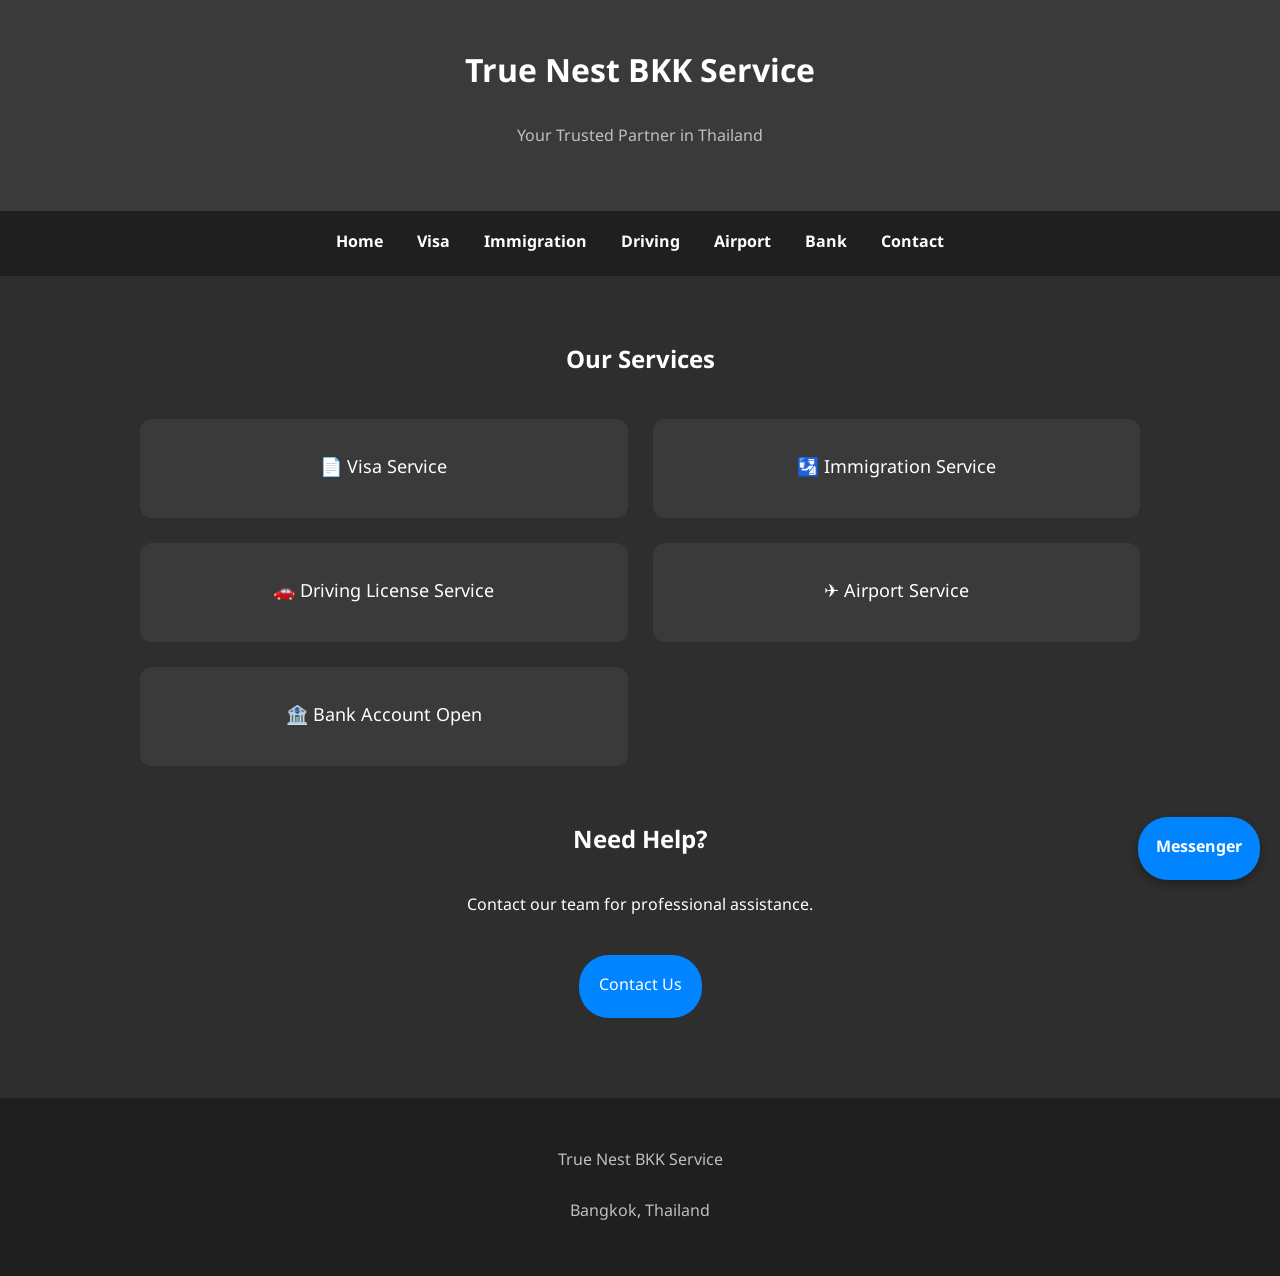
==== index.html @ a0bbe3f8 "Add files via upload" ====
<!DOCTYPE html>
<html>

<head>
<meta charset="UTF-8">

<title>True Nest BKK Service</title>

<meta name="viewport" content="width=device-width, initial-scale=1">

<link href="https://fonts.googleapis.com/css2?family=Noto+Sans+Myanmar&display=swap" rel="stylesheet">

<link rel="stylesheet" href="style.css">

<title>True Nest BKK Service</title>

<meta name="viewport" content="width=device-width, initial-scale=1">

</head>

<body>

<header>

<h1>True Nest BKK Service</h1>
<p>Your Trusted Partner in Thailand</p>

</header>

<nav>

<a href="index.html">Home</a>
<a href="visa.html">Visa</a>
<a href="immigration.html">Immigration</a>
<a href="driving.html">Driving</a>
<a href="airport.html">Airport</a>
<a href="bank.html">Bank</a>
<a href="contact.html">Contact</a>

</nav>

<section>

<h2 style="text-align:center;">Our Services</h2>

<div class="services">

<a href="visa.html">
<div class="card">
📄 Visa Service
</div>
</a>

<a href="immigration.html">
<div class="card">
🛂 Immigration Service
</div>
</a>

<a href="driving.html">
<div class="card">
🚗 Driving License Service
</div>
</a>

<a href="airport.html">
<div class="card">
✈ Airport Service
</div>
</a>

<a href="bank.html">
<div class="card">
🏦 Bank Account Open
</div>
</a>

</div>

<div class="contact-box">

<h2>Need Help?</h2>

<p>Contact our team for professional assistance.</p>

<a href="contact.html" class="contact-btn">
Contact Us
</a>

</div>

</section>

<footer>

<p>True Nest BKK Service</p>
<p>Bangkok, Thailand</p>

</footer>

<a href="https://m.me/" class="messenger">
Messenger
</a>

</body>

</html>
---- style.css ----
body{
font-family: 'Noto Sans Myanmar', Arial, sans-serif;
margin:0;
background:#2E2E2E;
color:white;
}

/* Header */

header{
background:#3A3A3A;
text-align:center;
padding:40px 20px;
}

header h1{
margin:0;
font-size:32px;
}

header p{
color:#BFBFBF;
margin-top:10px;
}

/* Navigation */

nav{
background:#1F1F1F;
text-align:center;
padding:15px;
}

nav a{
color:white;
text-decoration:none;
margin:0 15px;
font-weight:bold;
}

nav a:hover{
color:#BFBFBF;
}

/* Section */

section{
max-width:1000px;
margin:auto;
padding:40px 20px;
}

/* Service Grid */

.services{
display:grid;
grid-template-columns: repeat(2, 1fr);
gap:25px;
margin-top:30px;
}

/* Card */

.card{
background:#3A3A3A;
padding:30px;
border-radius:12px;
text-align:center;
font-size:18px;
transition:0.3s;
}

.card:hover{
background:#4A4A4A;
transform:translateY(-5px);
}

/* Link */

.services a{
text-decoration:none;
color:white;
}

/* Contact Button */

.contact-box{
text-align:center;
margin-top:50px;
}

.contact-btn{
display:inline-block;
background:#0084FF;
padding:14px 20px;
border-radius:30px;
text-decoration:none;
color:white;
margin-top:15px;
}

/* Footer */

footer{
background:#1F1F1F;
text-align:center;
padding:30px;
color:#BFBFBF;
margin-top:40px;
}

/* Messenger Button */

.messenger{
position:fixed;
bottom:20px;
right:20px;
background:#0084FF;
color:white;
padding:14px 18px;
border-radius:30px;
text-decoration:none;
font-weight:bold;
box-shadow:0 4px 10px rgba(0,0,0,0.3);
}

.messenger:hover{
background:#006fe0;
}
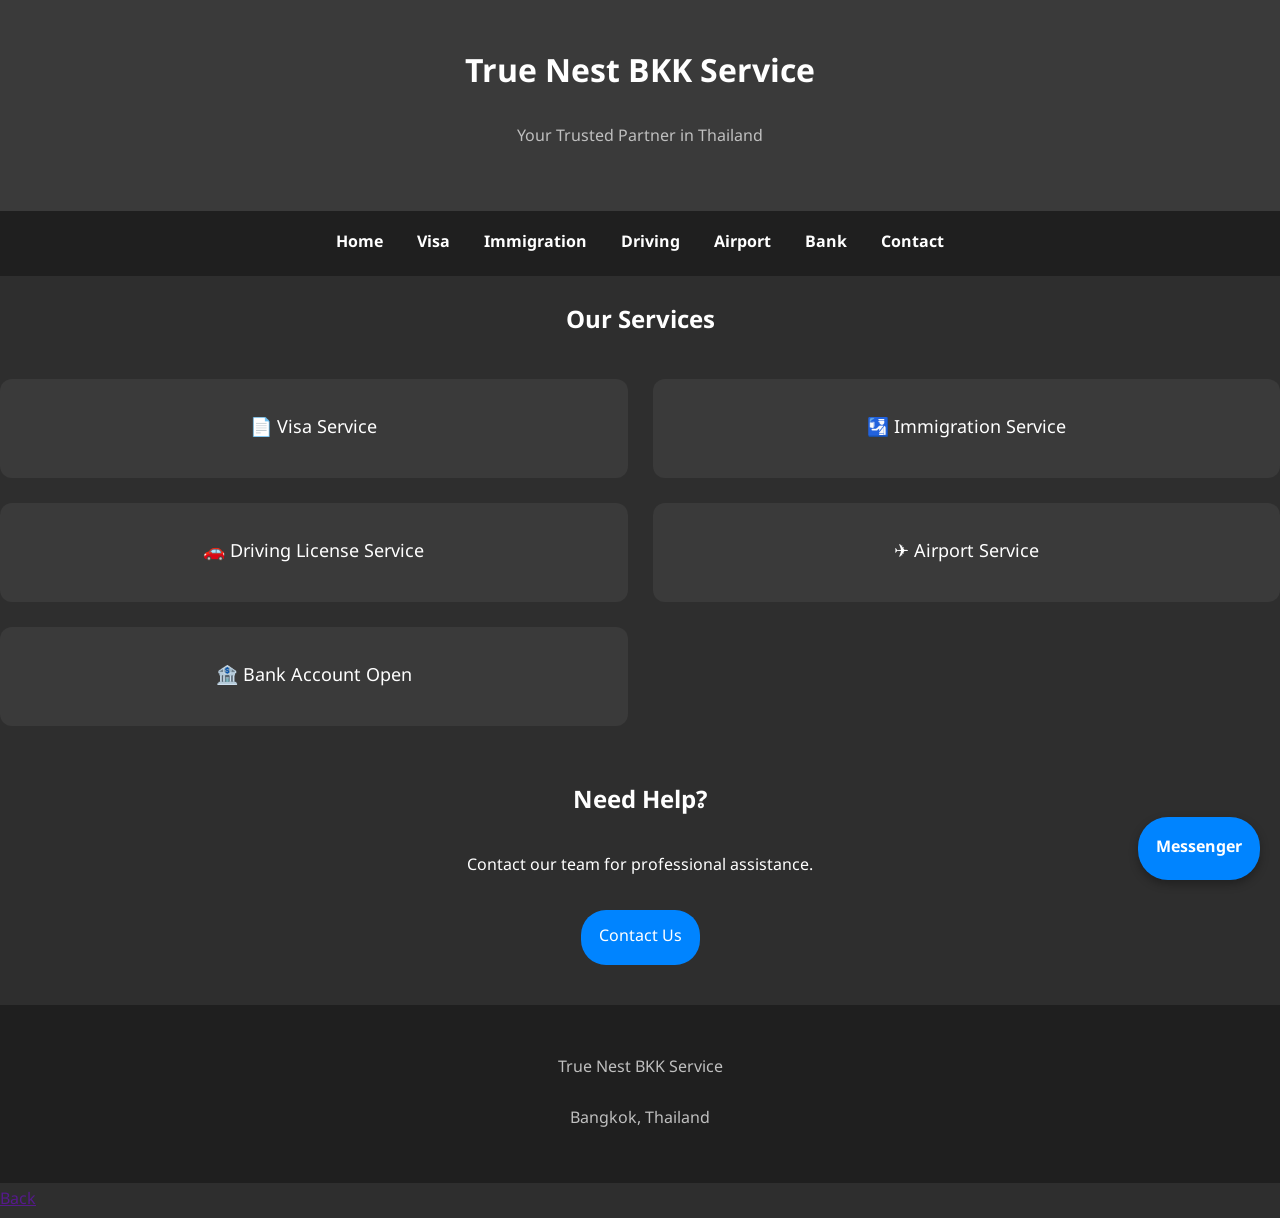
==== commit 144af16b: "Update index.html" ====
--- a/index.html
+++ b/index.html
@@ -102,6 +102,10 @@
 Messenger
 </a>
 
+<a href=""index.html"" class="back">
+Back
+</a>
+  
 </body>
 
-</html>+</html>
--- a/style.css
+++ b/style.css
@@ -1,10 +1,13 @@
-
 body{
 font-family: 'Noto Sans Myanmar', Arial, sans-serif;
 margin:0;
 background:#2E2E2E;
 color:white;
 }
+
+html{
+  scroll-behavior:smooth:
+  }
 
 /* Header */
 
@@ -45,10 +48,10 @@
 
 /* Section */
 
-section{
-max-width:1000px;
-margin:auto;
-padding:40px 20px;
+services {
+display: grid;
+grid-template-columns: repeat(auto-fit, minmax(250px, 1fr));
+gap: 25px;
 }
 
 /* Service Grid */
@@ -127,4 +130,43 @@
 
 .messenger:hover{
 background:#006fe0;
-}+}
+
+#contact {
+text-align: center;
+}
+
+.contact-container {
+display: grid;
+grid-template-columns: repeat(auto-fit, minmax(250px, 1fr));
+gap: 25px;
+margin-top: 30px;
+}
+
+.contact-card {
+background: #3A3A3A;
+padding: 25px;
+border-radius: 12px;
+transition: 0.3s;
+}
+
+.contact-card:hover {
+background: #4A4A4A;
+transform: translateY(-5px);
+}
+
+.qr {
+width: 150px;
+margin: 15px 0;
+}
+
+.contact-btn {
+display: inline-block;
+margin-top: 10px;
+padding: 10px 18px;
+background: #0084FF;
+color: white;
+border-radius: 25px;
+text-decoration: none;
+}
+
